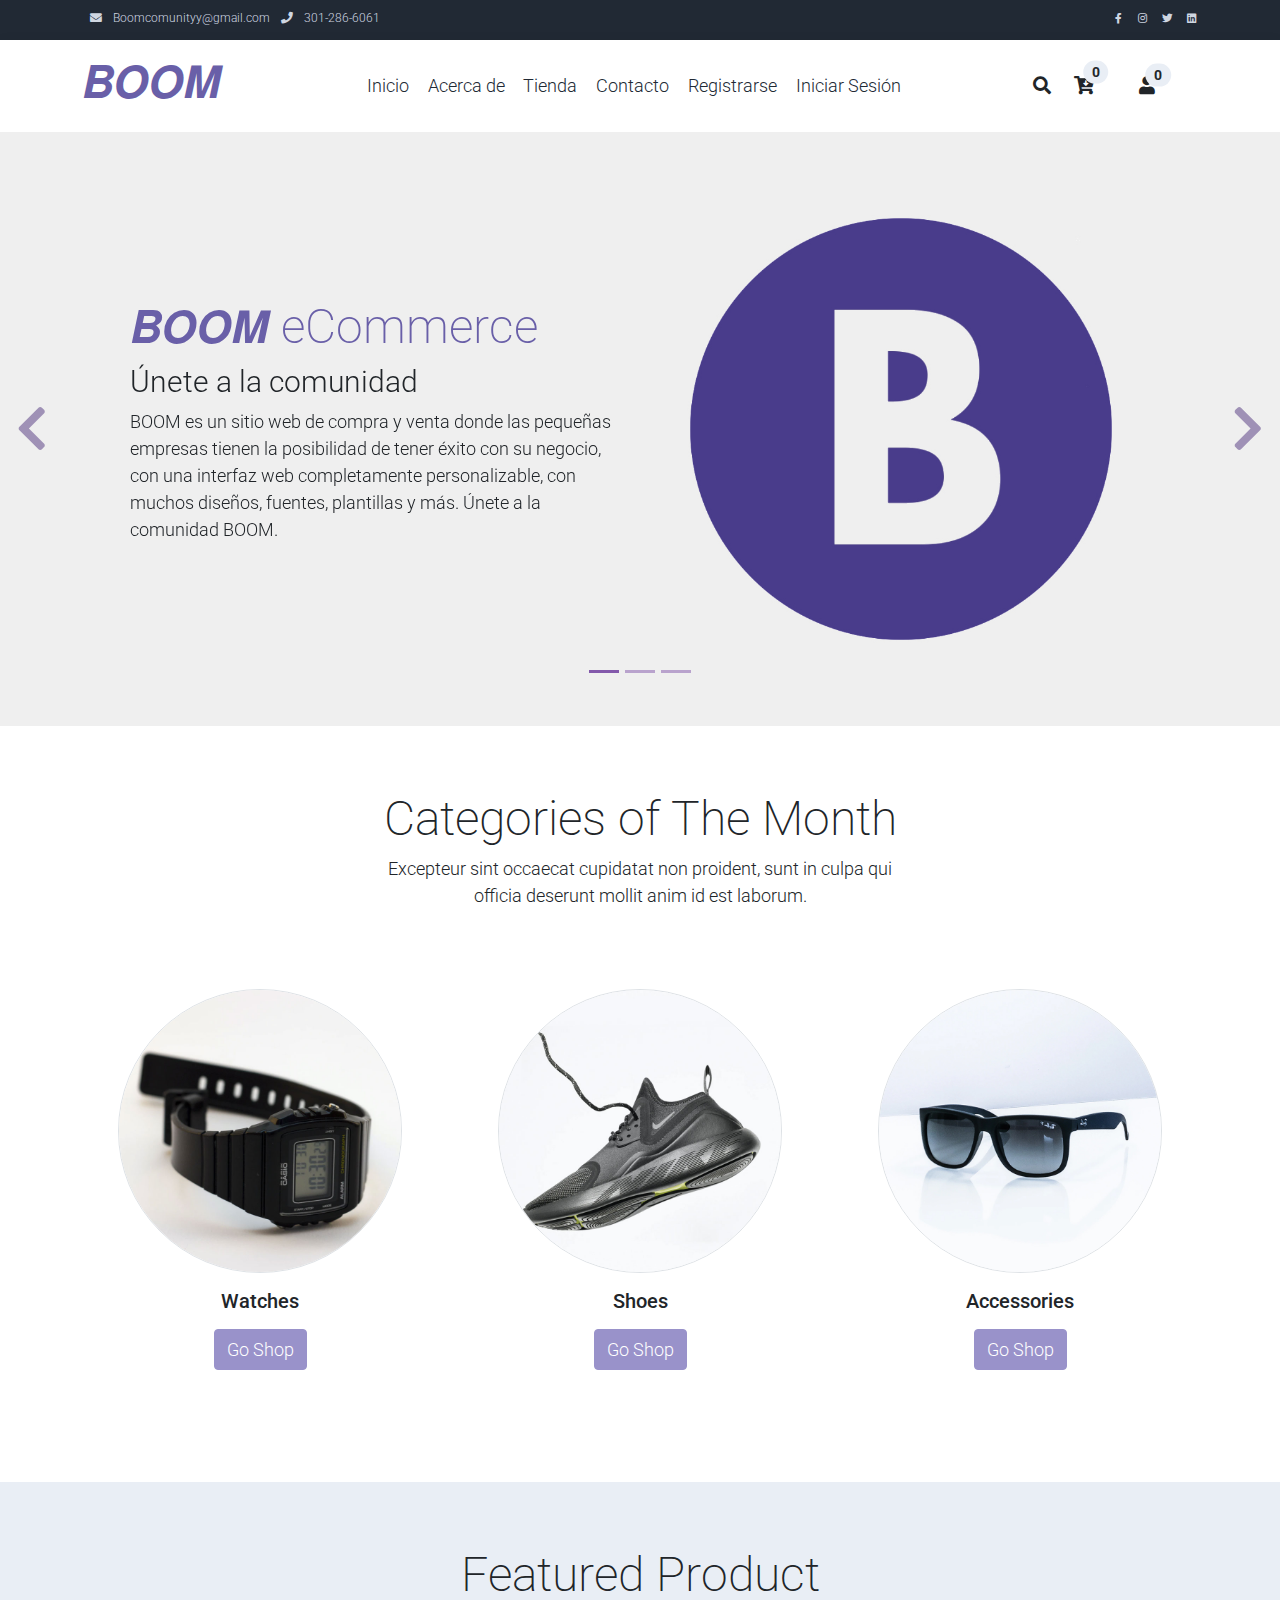
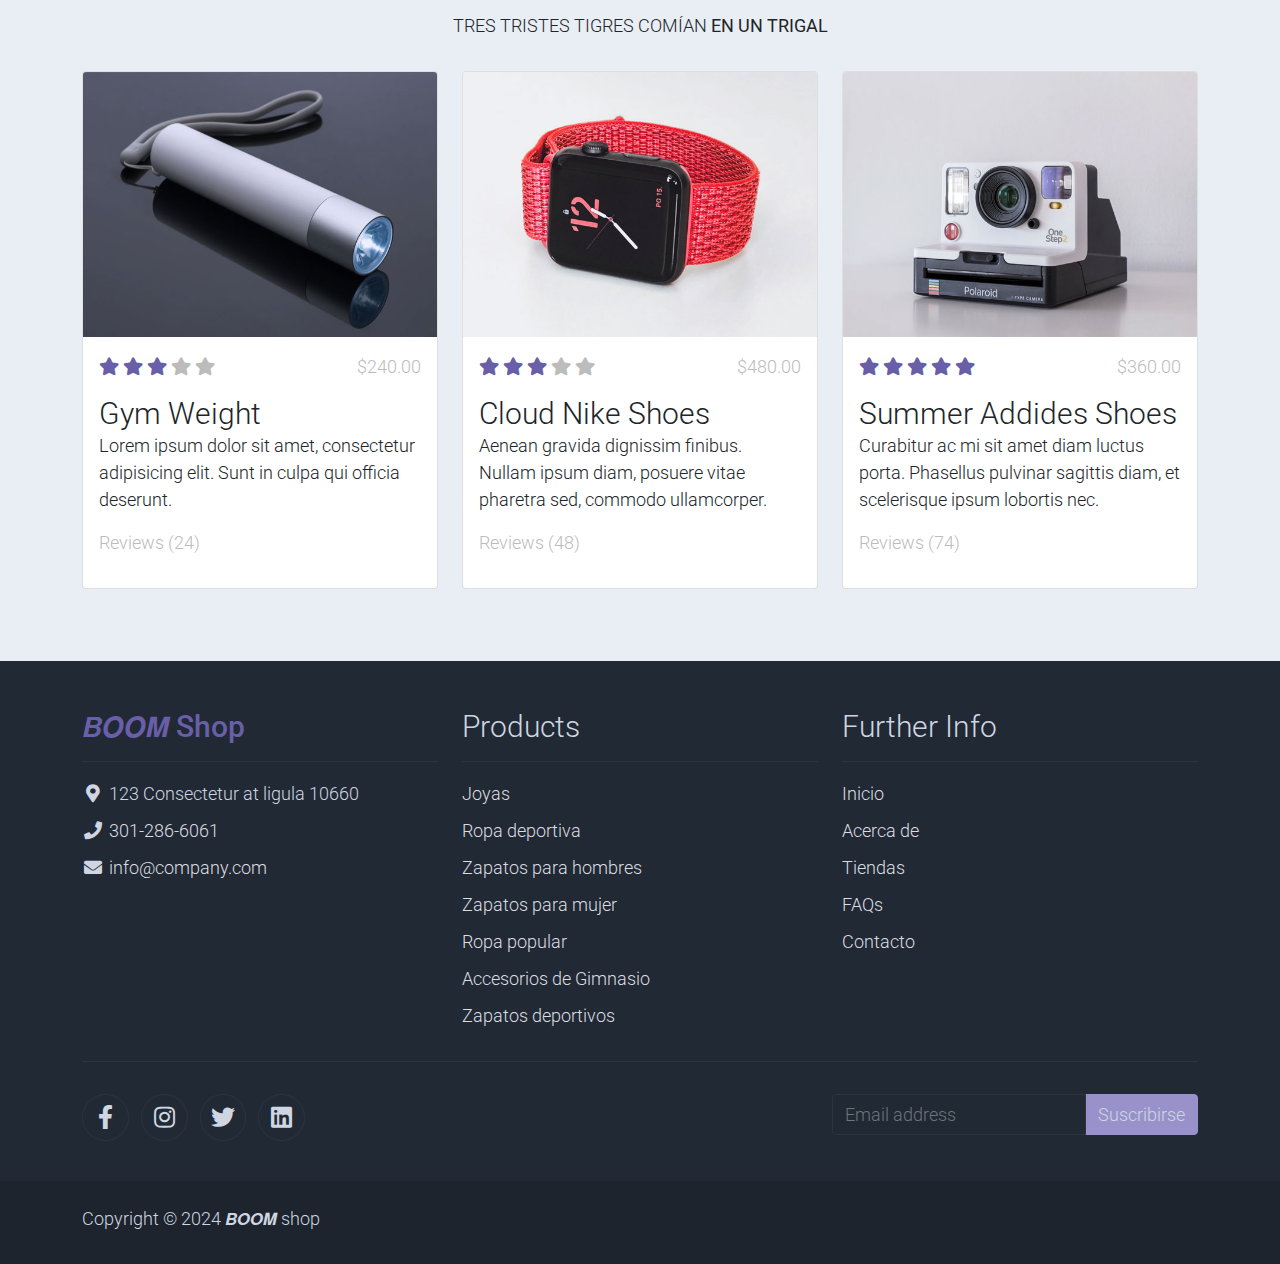
==== index.html @ 0b7b8a4c "first commit" ====
<!DOCTYPE html>
<html lang="en">

<head>
    <title>
        𝘽𝙊𝙊𝙈 
    </title>
    <meta charset="utf-8">
    <meta name="viewport" content="width=device-width, initial-scale=1">

    <link rel="apple-touch-icon" href="assets/img/apple-icon.png">
    <link rel="shortcut icon" type="image/x-icon" href="assets/img/favicon.ico">

    <link rel="stylesheet" href="assets/css/bootstrap.min.css">
    <link rel="stylesheet" href="assets/css/templatemo.css">
    <link rel="stylesheet" href="assets/css/custom.css">
    <link rel="stylesheet" href="assets/css/desplegable.css">

    <!-- Load fonts style after rendering the layout styles -->
    <link rel="stylesheet" href="https://fonts.googleapis.com/css2?family=Roboto:wght@100;200;300;400;500;700;900&display=swap">
    <link rel="stylesheet" href="assets/css/fontawesome.min.css">
<!--
    
TemplateMo 559 Zay Shop

https://templatemo.com/tm-559-zay-shop

-->
</head>

<body>
    <!-- Start Top Nav -->
    <nav class="navbar navbar-expand-lg bg-dark navbar-light d-none d-lg-block" id="templatemo_nav_top">
        <div class="container text-light">
            <div class="w-100 d-flex justify-content-between">
                <div>
                    <i class="fa fa-envelope mx-2"></i>
                    <a class="navbar-sm-brand text-light text-decoration-none" href="mailto:Boomcomunityy@gmail.com">Boomcomunityy@gmail.com</a>
                    <i class="fa fa-phone mx-2"></i>
                    <a class="navbar-sm-brand text-light text-decoration-none" href="tel:+57 3012866061">301-286-6061</a>
                </div>
                <div>
                    <a class="text-light" href="https://fb.com/templatemo" target="_blank" rel="sponsored"><i class="fab fa-facebook-f fa-sm fa-fw me-2"></i></a>
                    <a class="text-light" href="https://www.instagram.com/_boom_corp/?utm_source=ig_web_button_share_sheet" target="_blank"><i class="fab fa-instagram fa-sm fa-fw me-2"></i></a>
                    <a class="text-light" href="https://twitter.com/" target="_blank"><i class="fab fa-twitter fa-sm fa-fw me-2"></i></a>
                    <a class="text-light" href="https://www.linkedin.com/" target="_blank"><i class="fab fa-linkedin fa-sm fa-fw"></i></a>
                </div>
            </div>
        </div>
    </nav>
    <!-- Close Top Nav -->


    <!-- Header -->
    <nav class="navbar navbar-expand-lg navbar-light shadow">
        <div class="container d-flex justify-content-between align-items-center">

            <a class="navbar-brand text-success logo h1 align-self-center" href="index.html">
                𝘽𝙊𝙊𝙈
            </a>

            <button class="navbar-toggler border-0" type="button" data-bs-toggle="collapse" data-bs-target="#templatemo_main_nav" aria-controls="navbarSupportedContent" aria-expanded="false" aria-label="Toggle navigation">
                <span class="navbar-toggler-icon"></span>
            </button>

            <div class="align-self-center collapse navbar-collapse flex-fill  d-lg-flex justify-content-lg-between" id="templatemo_main_nav">
                <div class="flex-fill">
                    <ul class="nav navbar-nav d-flex justify-content-between mx-lg-auto">
                        <li class="nav-item">
                            <a class="nav-link" href="index.html">Inicio</a>
                        </li>
                        <li class="nav-item">
                            <a class="nav-link" href="about.html">Acerca de</a>
                        </li>
                        <li class="nav-item">
                            <a class="nav-link" href="shop.html">Tienda</a>
                        </li>
                        <li class="nav-item">
                            <a class="nav-link" href="contact.html">Contacto</a>
                        </li>
                        
                        <li class="nav-item">
                            <a class="nav-link" href="sign_up.html">Registrarse </a>
                        </li>
                        <li class="nav-item">
                            <a class="nav-link" href="Log_in.html">Iniciar Sesión</a>
                        </li>
                    </ul>
                </div>
                <div class="navbar align-self-center d-flex">
                    <div class="d-lg-none flex-sm-fill mt-3 mb-4 col-7 col-sm-auto pr-3">
                        <div class="input-group">
                            <input type="text" class="form-control" id="inputMobileSearch" placeholder="Search ...">
                            <div class="input-group-text">
                                <i class="fa fa-fw fa-search"></i>
                            </div>
                        </div>
                    </div>
                    <a class="nav-icon d-none d-lg-inline" href="#" data-bs-toggle="modal" data-bs-target="#templatemo_search">
                        <i class="fa fa-fw fa-search text-dark mr-2"></i>
                    </a>
                    <a class="nav-icon position-relative text-decoration-none" href="#">
                        <i class="fa fa-fw fa-cart-arrow-down text-dark mr-1"></i>
                        <span class="position-absolute top-0 left-100 translate-middle badge rounded-pill bg-light text-dark">0</span>
                    </a>
                    <a class="nav-icon position-relative text-decoration-none" href="#">
                       <div class="nav-icon position-relative text-decoration-none" id="userIcon">
                            <i class="fa fa-fw fa-user text-dark mr-3"></i>
                            <span class="position-absolute top-0 left-100 translate-middle badge rounded-pill bg-light text-dark">0</span>
                            <!-- Menú desplegable -->
                            <div class="dropdown-menu" id="dropdownMenu">
                                <a href="#">Perfil</a>
                                <a href="Publicar.html">Publicar</a>
                            </div>
                        </div>
                    </a>
                </div>
            </div>

        </div>
    </nav>
    <!-- Close Header -->

    <!-- Modal -->
    <div class="modal fade bg-white" id="templatemo_search" tabindex="-1" role="dialog" aria-labelledby="exampleModalLabel" aria-hidden="true">
        <div class="modal-dialog modal-lg" role="document">
            <div class="w-100 pt-1 mb-5 text-right">
                <button type="button" class="btn-close" data-bs-dismiss="modal" aria-label="Close"></button>
            </div>
            <form action="" method="get" class="modal-content modal-body border-0 p-0">
                <div class="input-group mb-2">
                    <input type="text" class="form-control" id="inputModalSearch" name="q" placeholder="Search ...">
                    <button type="submit" class="input-group-text bg-success text-light">
                        <i class="fa fa-fw fa-search text-white"></i>
                    </button>
                </div>
            </form>
        </div>
    </div>



    <!-- Start Banner Hero -->
    <div id="template-mo-zay-hero-carousel" class="carousel slide" data-bs-ride="carousel">
        <ol class="carousel-indicators">
            <li data-bs-target="#template-mo-zay-hero-carousel" data-bs-slide-to="0" class="active"></li>
            <li data-bs-target="#template-mo-zay-hero-carousel" data-bs-slide-to="1"></li>
            <li data-bs-target="#template-mo-zay-hero-carousel" data-bs-slide-to="2"></li>
        </ol>
        <div class="carousel-inner">
            <div class="carousel-item active">
                <div class="container">
                    <div class="row p-5">
                        <div class="mx-auto col-md-8 col-lg-6 order-lg-last">
                            <img class="img-fluid" src="./assets/img/banner_img_01.jpg" alt="">
                        </div>
                        <div class="col-lg-6 mb-0 d-flex align-items-center">
                            <div class="text-align-left align-self-center">
                                <h1 class="h1 text-success"><b>𝘽𝙊𝙊𝙈</b> eCommerce</h1>
                                <h3 class="h2">Únete a la comunidad</h3>
                                <p>
                                    BOOM es un sitio web de compra y venta donde las pequeñas empresas tienen la posibilidad de tener éxito con su negocio, con una interfaz web completamente personalizable, con muchos diseños, fuentes, plantillas y más. Únete a la comunidad BOOM.
                                </p>
                            </div>
                        </div>
                    </div>
                </div>
            </div>
            <div class="carousel-item">
                <div class="container">
                    <div class="row p-5"><div class="col-lg-6 mb-0 d-flex align-items-center">
                            <div class="text-align-left">
                                <h1 class="h1 text-success"><strong>¿Tu tiempo es oro?</strong></h1>
                                <h3 class="h2">Optimiza tus compras con BOOM</h3>
                                <p>
                                    En BOOM, te ofrecemos una experiencia de compra fluida, rápida y segura. Encuentra lo que necesitas en minutos y disfruta de un proceso de pago sencillo y efectivo. ¡Ahorra tiempo y dinero con nosotros!
                                </p>
                            </div>
                        </div>
                        <div class="mx-auto col-md-8 col-lg-6 order-lg-last">
                            <img class="img-fluid" src="./assets/img/banner_img_02.jpg" alt="">
                        </div>
                    </div>
                </div>
            </div>
            <div class="carousel-item">
                <div class="container">
                    <div class="row p-5">
                        <div class="mx-auto col-md-8 col-lg-6 order-lg-last">
                            <img class="img-fluid" src="./assets/img/banner_img_03.jpg" alt="">
                        </div>
                        <div class="col-lg-6 mb-0 d-flex align-items-center">
                            <div class="text-align-left">
                                <h1 class="h1 text-success"><strong>¿Quieres destacarte?</strong></h1>
                                <h3 class="h2">Ofrece lo mejor en BOOM</h3>
                                <p>
                                    Si eres un vendedor, BOOM te ofrece las herramientas necesarias para que tu negocio destaque. Personaliza tu tienda en línea, gestiona tus productos con facilidad y llega a más clientes. ¡Haz crecer tu negocio con BOOM!
                                </p>
                            </div>
                        </div>
                    </div>
                </div>
            </div>
        </div>
        <a class="carousel-control-prev text-decoration-none w-auto ps-3" href="#template-mo-zay-hero-carousel" role="button" data-bs-slide="prev">
            <i class="fas fa-chevron-left"></i>
        </a>
        <a class="carousel-control-next text-decoration-none w-auto pe-3" href="#template-mo-zay-hero-carousel" role="button" data-bs-slide="next">
            <i class="fas fa-chevron-right"></i>
        </a>
    </div>
    <!-- End Banner Hero -->


    <!-- Start Categories of The Month -->
    <section class="container py-5">
        <div class="row text-center pt-3">
            <div class="col-lg-6 m-auto">
                <h1 class="h1">Categories of The Month</h1>
                <p>
                    Excepteur sint occaecat cupidatat non proident, sunt in culpa qui officia
                    deserunt mollit anim id est laborum.
                </p>
            </div>
        </div>
        <div class="row">
            <div class="col-12 col-md-4 p-5 mt-3">
                <a href="#"><img src="./assets/img/category_img_01.jpg" class="rounded-circle img-fluid border"></a>
                <h5 class="text-center mt-3 mb-3">Watches</h5>
                <p class="text-center"><a class="btn btn-success">Go Shop</a></p>
            </div>
            <div class="col-12 col-md-4 p-5 mt-3">
                <a href="#"><img src="./assets/img/category_img_02.jpg" class="rounded-circle img-fluid border"></a>
                <h2 class="h5 text-center mt-3 mb-3">Shoes</h2>
                <p class="text-center"><a class="btn btn-success">Go Shop</a></p>
            </div>
            <div class="col-12 col-md-4 p-5 mt-3">
                <a href="#"><img src="./assets/img/category_img_03.jpg" class="rounded-circle img-fluid border"></a>
                <h2 class="h5 text-center mt-3 mb-3">Accessories</h2>
                <p class="text-center"><a class="btn btn-success">Go Shop</a></p>
            </div>
        </div>
    </section>
    <!-- End Categories of The Month -->


    <!-- Start Featured Product -->
    <section class="bg-light">
        <div class="container py-5">
            <div class="row text-center py-3">
                <div class="col-lg-6 m-auto">
                    <h1 class="h1">Featured Product</h1>
                    <p>
                        TRES TRISTES TIGRES COMÍAN <STRONG> EN UN TRIGAL</STRONG>
                    </p>
                </div>
            </div>
            <div class="row">
                <div class="col-12 col-md-4 mb-4">
                    <div class="card h-100">
                        <a href="shop-single.html">
                            <img src="./assets/img/feature_prod_01.jpg" class="card-img-top" alt="...">
                        </a>
                        <div class="card-body">
                            <ul class="list-unstyled d-flex justify-content-between">
                                <li>
                                    <i class="text-warning fa fa-star"></i>
                                    <i class="text-warning fa fa-star"></i>
                                    <i class="text-warning fa fa-star"></i>
                                    <i class="text-muted fa fa-star"></i>
                                    <i class="text-muted fa fa-star"></i>
                                </li>
                                <li class="text-muted text-right">$240.00</li>
                            </ul>
                            <a href="shop-single.html" class="h2 text-decoration-none text-dark">Gym Weight</a>
                            <p class="card-text">
                                Lorem ipsum dolor sit amet, consectetur adipisicing elit. Sunt in culpa qui officia deserunt.
                            </p>
                            <p class="text-muted">Reviews (24)</p>
                        </div>
                    </div>
                </div>
                <div class="col-12 col-md-4 mb-4">
                    <div class="card h-100">
                        <a href="shop-single.html">
                            <img src="./assets/img/feature_prod_02.jpg" class="card-img-top" alt="...">
                        </a>
                        <div class="card-body">
                            <ul class="list-unstyled d-flex justify-content-between">
                                <li>
                                    <i class="text-warning fa fa-star"></i>
                                    <i class="text-warning fa fa-star"></i>
                                    <i class="text-warning fa fa-star"></i>
                                    <i class="text-muted fa fa-star"></i>
                                    <i class="text-muted fa fa-star"></i>
                                </li>
                                <li class="text-muted text-right">$480.00</li>
                            </ul>
                            <a href="shop-single.html" class="h2 text-decoration-none text-dark">Cloud Nike Shoes</a>
                            <p class="card-text">
                                Aenean gravida dignissim finibus. Nullam ipsum diam, posuere vitae pharetra sed, commodo ullamcorper.
                            </p>
                            <p class="text-muted">Reviews (48)</p>
                        </div>
                    </div>
                </div>
                <div class="col-12 col-md-4 mb-4">
                    <div class="card h-100">
                        <a href="shop-single.html">
                            <img src="./assets/img/feature_prod_03.jpg" class="card-img-top" alt="...">
                        </a>
                        <div class="card-body">
                            <ul class="list-unstyled d-flex justify-content-between">
                                <li>
                                    <i class="text-warning fa fa-star"></i>
                                    <i class="text-warning fa fa-star"></i>
                                    <i class="text-warning fa fa-star"></i>
                                    <i class="text-warning fa fa-star"></i>
                                    <i class="text-warning fa fa-star"></i>
                                </li>
                                <li class="text-muted text-right">$360.00</li>
                            </ul>
                            <a href="shop-single.html" class="h2 text-decoration-none text-dark">Summer Addides Shoes</a>
                            <p class="card-text">
                                Curabitur ac mi sit amet diam luctus porta. Phasellus pulvinar sagittis diam, et scelerisque ipsum lobortis nec.
                            </p>
                            <p class="text-muted">Reviews (74)</p>
                        </div>
                    </div>
                </div>
            </div>
        </div>
    </section>
    <!-- End Featured Product -->


    <!-- Start Footer -->
    <footer class="bg-dark" id="tempaltemo_footer">
        <div class="container">
            <div class="row">

                <div class="col-md-4 pt-5">
                    <h2 class="h2 text-success border-bottom pb-3 border-light logo">𝘽𝙊𝙊𝙈 Shop</h2>
                    <ul class="list-unstyled text-light footer-link-list">
                        <li>
                            <i class="fas fa-map-marker-alt fa-fw"></i>
                            123 Consectetur at ligula 10660
                        </li>
                        <li>
                            <i class="fa fa-phone fa-fw"></i>
                            <a class="text-decoration-none" href="tel:010-020-0340">301-286-6061</a>
                        </li>
                        <li>
                            <i class="fa fa-envelope fa-fw"></i>
                            <a class="text-decoration-none" href="mailto:info@company.com">info@company.com</a>
                        </li>
                    </ul>
                </div>

                <div class="col-md-4 pt-5">
                    <h2 class="h2 text-light border-bottom pb-3 border-light">Products</h2>
                    <ul class="list-unstyled text-light footer-link-list">
                        <li><a class="text-decoration-none" href="#">Joyas</a></li>
                        <li><a class="text-decoration-none" href="#">Ropa deportiva</a></li>
                        <li><a class="text-decoration-none" href="#">Zapatos para hombres</a></li>
                        <li><a class="text-decoration-none" href="#">Zapatos para mujer</a></li>
                        <li><a class="text-decoration-none" href="#">Ropa popular</a></li>
                        <li><a class="text-decoration-none" href="#">Accesorios de Gimnasio</a></li>
                        <li><a class="text-decoration-none" href="#">Zapatos deportivos</a></li>
                    </ul>
                </div>

                <div class="col-md-4 pt-5">
                    <h2 class="h2 text-light border-bottom pb-3 border-light">Further Info</h2>
                    <ul class="list-unstyled text-light footer-link-list">
                        <li><a class="text-decoration-none" href="#">Inicio</a></li>
                        <li><a class="text-decoration-none" href="#">Acerca de</a></li>
                        <li><a class="text-decoration-none" href="#">Tiendas</a></li>
                        <li><a class="text-decoration-none" href="#">FAQs</a></li>
                        <li><a class="text-decoration-none" href="#">Contacto</a></li>
                    </ul>
                </div>

            </div>

            <div class="row text-light mb-4">
                <div class="col-12 mb-3">
                    <div class="w-100 my-3 border-top border-light"></div>
                </div>
                <div class="col-auto me-auto">
                    <ul class="list-inline text-left footer-icons">
                        <li class="list-inline-item border border-light rounded-circle text-center">
                            <a class="text-light text-decoration-none" target="_blank" href="http://facebook.com/"><i class="fab fa-facebook-f fa-lg fa-fw"></i></a>
                        </li>
                        <li class="list-inline-item border border-light rounded-circle text-center">
                            <a class="text-light text-decoration-none" target="_blank" href="https://www.instagram.com/"><i class="fab fa-instagram fa-lg fa-fw"></i></a>
                        </li>
                        <li class="list-inline-item border border-light rounded-circle text-center">
                            <a class="text-light text-decoration-none" target="_blank" href="https://twitter.com/"><i class="fab fa-twitter fa-lg fa-fw"></i></a>
                        </li>
                        <li class="list-inline-item border border-light rounded-circle text-center">
                            <a class="text-light text-decoration-none" target="_blank" href="https://www.linkedin.com/"><i class="fab fa-linkedin fa-lg fa-fw"></i></a>
                        </li>
                    </ul>
                </div>
                <div class="col-auto">
                    <label class="sr-only" for="subscribeEmail">Correo Electrónico</label>
                    <div class="input-group mb-2">
                        <input type="text" class="form-control bg-dark border-light" id="subscribeEmail" placeholder="Email address">
                        <div class="input-group-text btn-success text-light">Suscribirse</div>
                    </div>
                </div>
            </div>
        </div>

        <div class="w-100 bg-black py-3">
            <div class="container">
                <div class="row pt-2">
                    <div class="col-12">
                        <p class="text-left text-light">
                            Copyright &copy; 2024 𝘽𝙊𝙊𝙈 shop 
                            
                        </p>
                    </div>
                </div>
            </div>
        </div>

    </footer>
    <!-- End Footer -->

    <!-- Start Script -->
    <script src="assets/js/jquery-1.11.0.min.js"></script>
    <script src="assets/js/jquery-migrate-1.2.1.min.js"></script>
    <script src="assets/js/bootstrap.bundle.min.js"></script>
    <script src="assets/js/templatemo.js"></script>
    <script src="assets/js/custom.js"></script>
    <script src="assets/js/Desplegar_user.js"></script>
    <!-- End Script -->
</body>

</html>
---- assets/css/templatemo.css ----
/* Archivo combinado de CSS */

/*

TemplateMo 559 Zay Shop

https://templatemo.com/tm-559-zay-shop

---------------------------------------------
Table of contents
------------------------------------------------
1. Typography
2. General
3. Nav
4. Hero Carousel
5. Accordion
6. Shop
7. Product
8. Carousel Hero
9. Carousel Brand
10. Services
11. Contact map
12. Footer
13. Small devices (landscape phones, 576px and up)
14. Medium devices (tablets, 768px and up)
15. Large devices (desktops, 992px and up)
16. Extra large devices (large desktops, 1200px and up)
17. Modal Publication Styles
--------------------------------------------- */

/* Estilos generales del sitio */
body, ul, li, p, a, label, input, div {
  font-family: 'Roboto', sans-serif;
  font-size: 18px !important;
  font-weight: 300 !important;
}
.h1 {
  font-family: 'Roboto', sans-serif;
  font-size: 48px !important;
  font-weight: 200 !important;
}
.h2 {
  font-family: 'Roboto', sans-serif;
  font-size: 30px !important;
  font-weight: 300;
}
.h3 {
  font-family: 'Roboto', sans-serif;
  font-size: 22px !important;
}
.logo { font-weight: 500 !important;}
.text-warning { color: #695FA8 !important;}
.text-muted { color: #bcbcbc !important;}
.text-success { color: #695FA8 !important;}
.text-light { color: #cfd6e1 !important;}
.bg-dark { background-color: #212934 !important;}
.bg-light { background-color: #e9eef5 !important;}
.bg-black { background-color: #1d242d !important;}
.bg-success { background-color: #695dac !important;}
.btn-success {
  background-color: #9992CA !important;
  border-color: #9992CA !important;
}
.pagination .page-link:hover { color: #000; }
.pagination .page-link:hover, .pagination .page-link.active {
  background-color: #745d9e;
  color: #fff;
}

/* Estilos del navbar */
#templatemo_nav_top { min-height: 40px; }
#templatemo_nav_top * { font-size: .9em !important; }
#templatemo_main_nav a { color: #212934; }
#templatemo_main_nav a:hover { color: #6853a3; }
#templatemo_main_nav .navbar .nav-icon { margin-right: 20px; }

/* Estilos del formulario de inicio de sesión */
.login-container {
  display: flex;
  align-items: center;
  justify-content: center;
  height: 100vh;
  background-color: #695dac; /* Fondo morado */
  padding: 20px;
}

.login-form {
  background-color: #ffffff;
  border-radius: 10px;
  box-shadow: 0px 0px 10px rgba(0,0,0,0.1);
  padding: 30px;
  width: 100%;
  max-width: 600px;
  display: flex;
  align-items: center;
}

.login-form img {
  max-width: 150px;
  height: auto;
  margin-right: 20px;
}

.form-container {
  flex: 1;
}

.form-container h2 {
  margin-bottom: 20px;
  font-size: 24px;
  color: #333;
}

.form-container label {
  display: block;
  margin-bottom: 5px;
  color: #333;
}

.form-container input {
  width: calc(100% - 22px);
  padding: 10px;
  margin-bottom: 15px;
  border: 1px solid #ddd;
  border-radius: 5px;
  font-size: 16px;
}

.form-container button {
  background-color: #695dac;
  color: white;
  padding: 10px;
  border: none;
  border-radius: 5px;
  cursor: pointer;
  font-size: 16px;
  width: 100%;
}

.form-container button:hover {
  background-color: #50347e;
}

/* Estilos del modal */
.modal {
  display: none; /* Oculto por defecto */
  position: fixed; /* Mantener en su lugar */
  z-index: 1; /* Sobrepuesto */
  left: 0;
  top: 0;
  width: 100%; /* Ancho completo */
  height: 100%; /* Alto completo */
  overflow: auto; /* Habilitar scroll si es necesario */
  background-color: rgba(0,0,0,0.4); /* Fondo negro con opacidad */
}

.modal-content {
  background-color: #fefefe;
  margin: 5% auto; /* Ajustado para mejor centrado */
  padding: 20px;
  border: 1px solid #888;
  width: 80%; /* Modal más ancho */
  max-width: 800px; /* Ancho máximo para pantallas grandes */
  height: 90%; /* Más alto */
  max-height: 90%; /* Asegura que no exceda el viewport */
  overflow-y: auto; /* Barra de desplazamiento vertical si es necesario */
  background-color: #cfd6e1;
  border-radius: 10px;
}

.close {
  color: #aaa;
  float: right;
  font-size: 28px;
  font-weight: bold;
}

.close:hover,
.close:focus {
  color: black;
  text-decoration: none;
  cursor: pointer;
}

.modal-header, .modal-footer {
  background-color: #695dac;
  color: white;
  padding: 10px;
  text-align: center;
}

.modal-body {
  padding: 20px;
  text-align: left;
  background-color: #e9eef5;
  color: #212934;
}

#submit-btn {
  background-color: #695dac;
  color: white;
  padding: 10px 20px;
  border: none;
  cursor: pointer;
  border-radius: 5px;
}

#submit-btn:hover {
  background-color: #50347e;
}

form label {
  margin-bottom: 5px;
  display: block;
}

form input, form textarea {
  width: calc(100% - 22px);
  padding: 10px;
  margin-bottom: 10px;
  border: 1px solid #ccc;
  border-radius: 5px;
}

form textarea {
  resize: vertical;
}

/* Estilos adicionales para el sitio web */
#template-mo-zay-hero-carousel { background: #efefef !important; }
.templatemo-accordion a { color: #A07BD2; }
.templatemo-accordion a:hover { color: #A07BD2; }
.shop-top-menu a:hover { color: #735faa !important; }
.product-wap { box-shadow: 0px 5px 10px 0px rgba(0, 0, 0, 0.10); }
.product-wap .product-color-dot.color-dot-red { background:#f71515; }
.product-wap .product-color-dot.color-dot-blue { background:#6db4fe; }
.product-wap .product-color-dot.color-dot-black { background:#000000; }
.product-wap .product-color-dot.color-dot-light { background:#e0e0e0; }
.product-wap .product-color-dot.color-dot-green { background:#0bff7e; }
.card.product-wap .card .product-overlay {
  background: rgba(0,0,0,.2);
  visibility: hidden;
  opacity: 0;
  transition: .3s;
}
.card.product-wap:hover .card .product-overlay {
  visibility: visible;
  opacity: 1;
}
.card.product-wap a { color: #000; }
#carousel-related-product .slick-slide:focus { outline: none !important; }
#carousel-related-product .slick-dots li button:before {
  font-size: 15px;
  margin-top: 20px;
}
.brand-img {
  filter: grayscale(100%);
  opacity: 0.5;
  transition: .5s;
}
.brand-img:hover {
  filter: grayscale(0%);
  opacity: 1;
}
#template-mo-zay-hero-carousel .carousel-indicators li {
  margin-top: -50px;
  background-color: #8359ab;
}
#template-mo-zay-hero-carousel .carousel-control-next i,
#template-mo-zay-hero-carousel .carousel-control-prev i {
  color: #50347e !important;
  font-size: 2.8em !important;
}
.tempaltemo-carousel .h1 {
  font-size: .5em !important;
  color: #000 !important;
}
.services-icon-wap { transition: .3s; }
.services-icon-wap:hover, .services-icon-wap:hover i { color: #fff; }
.services-icon-wap:hover { background: #696ebb; }
.leaflet-control a, .leaflet-control { font-size: 10px !important; }
.form-control { border: 1px solid #e8e8e8; }
#tempaltemo_footer a { color: #dcdde1; }
#tempaltemo_footer a:hover { color: #8359ab; }
#tempaltemo_footer ul.footer-link-list li { padding-top: 10px; }
#tempaltemo_footer ul.footer-icons li {
  width: 2.6em;
  height: 2.6em;
  line-height: 2.6em;
}
#tempaltemo_footer ul.footer-icons li:hover {
  background-color: #cfd6e1;
  transition: .5s;
}
#tempaltemo_footer ul.footer-icons li:hover i {
  color: #212934;
  transition: .5s;
}
#tempaltemo_footer .border-light { border-color: #2d343f !important; }

/* Estilos para dispositivos pequeños (teléfonos en modo vertical, menos de 576px) */
/* No hay consulta de medios ya que este es el valor predeterminado en Bootstrap */
/* Dispositivos pequeños (teléfonos en modo horizontal, 576px y superiores) */
.product-wap .h3, .product-wap li, .product-wap i, .product-wap p {
  font-size: 12px !important;
}
.product-wap .product-color-dot {
  width: 6px;
  height: 6px;
}
@media (min-width: 576px) {
  .tempaltemo-carousel .h1 { font-size: 1em !important; }
}
/* Dispositivos medianos (tabletas, 768px y superiores) */
@media (min-width: 768px) {
  #templatemo_main_nav .navbar-nav { max-width: 450px; }
}
/* Dispositivos grandes (escritorios, 992px y superiores) */
@media (min-width: 992px) {
  #templatemo_main_nav .navbar-nav { max-width: 550px; }
  #template-mo-zay-hero-carousel .carousel-item { min-height: 30rem !important; }
  .product-wap .h3, .product-wap li, .product-wap i, .product-wap p { font-size: 18px !important; }
  .product-wap .product-color-dot {
    width: 12px;
    height: 12px;
  }
}
/* Dispositivos extra grandes (escritorios grandes, 1200px y superiores) */
@media (min-width: 1200px) {}

.login-form {
  display: flex;
 
  justify-content: flex-start; /* Alinea horizontalmente a la izquierda */
  background-color: #ffffff;
  border-radius: 10px;
  box-shadow: 0px 0px 10px rgba(0,0,0,0.1);
  padding: 30px;
  width: 100%;
  max-width: 600px;
}

.login-form img {
  max-width: 150px;
  height: auto;
  margin-right: 20px;
}

.form-container {
  flex: 1;
}
---- assets/css/custom.css ----
/*
Custom Css
*/
.password-field {
    position: relative;
  }

  .password-toggle {
    position: absolute;
    top: 65%;
    right: 35px;
    transform: translateY(-65%);
    cursor: pointer;   

  }
---- assets/css/desplegable.css ----
.dropdown-menu {
    display: none; /* Oculto por defecto */
    position: absolute;
    top: 100%;
    left: 0;
    background-color: #fff;
    border: 1px solid #ddd;
    border-radius: 5px;
    box-shadow: 0px 8px 16px rgba(0,0,0,0.2);
    z-index: 1000;
}

.dropdown-menu a {
    color: #333;
    padding: 10px 20px;
    display: block;
    text-decoration: none;
}

.dropdown-menu a:hover {
    background-color: #f1f1f1;
}
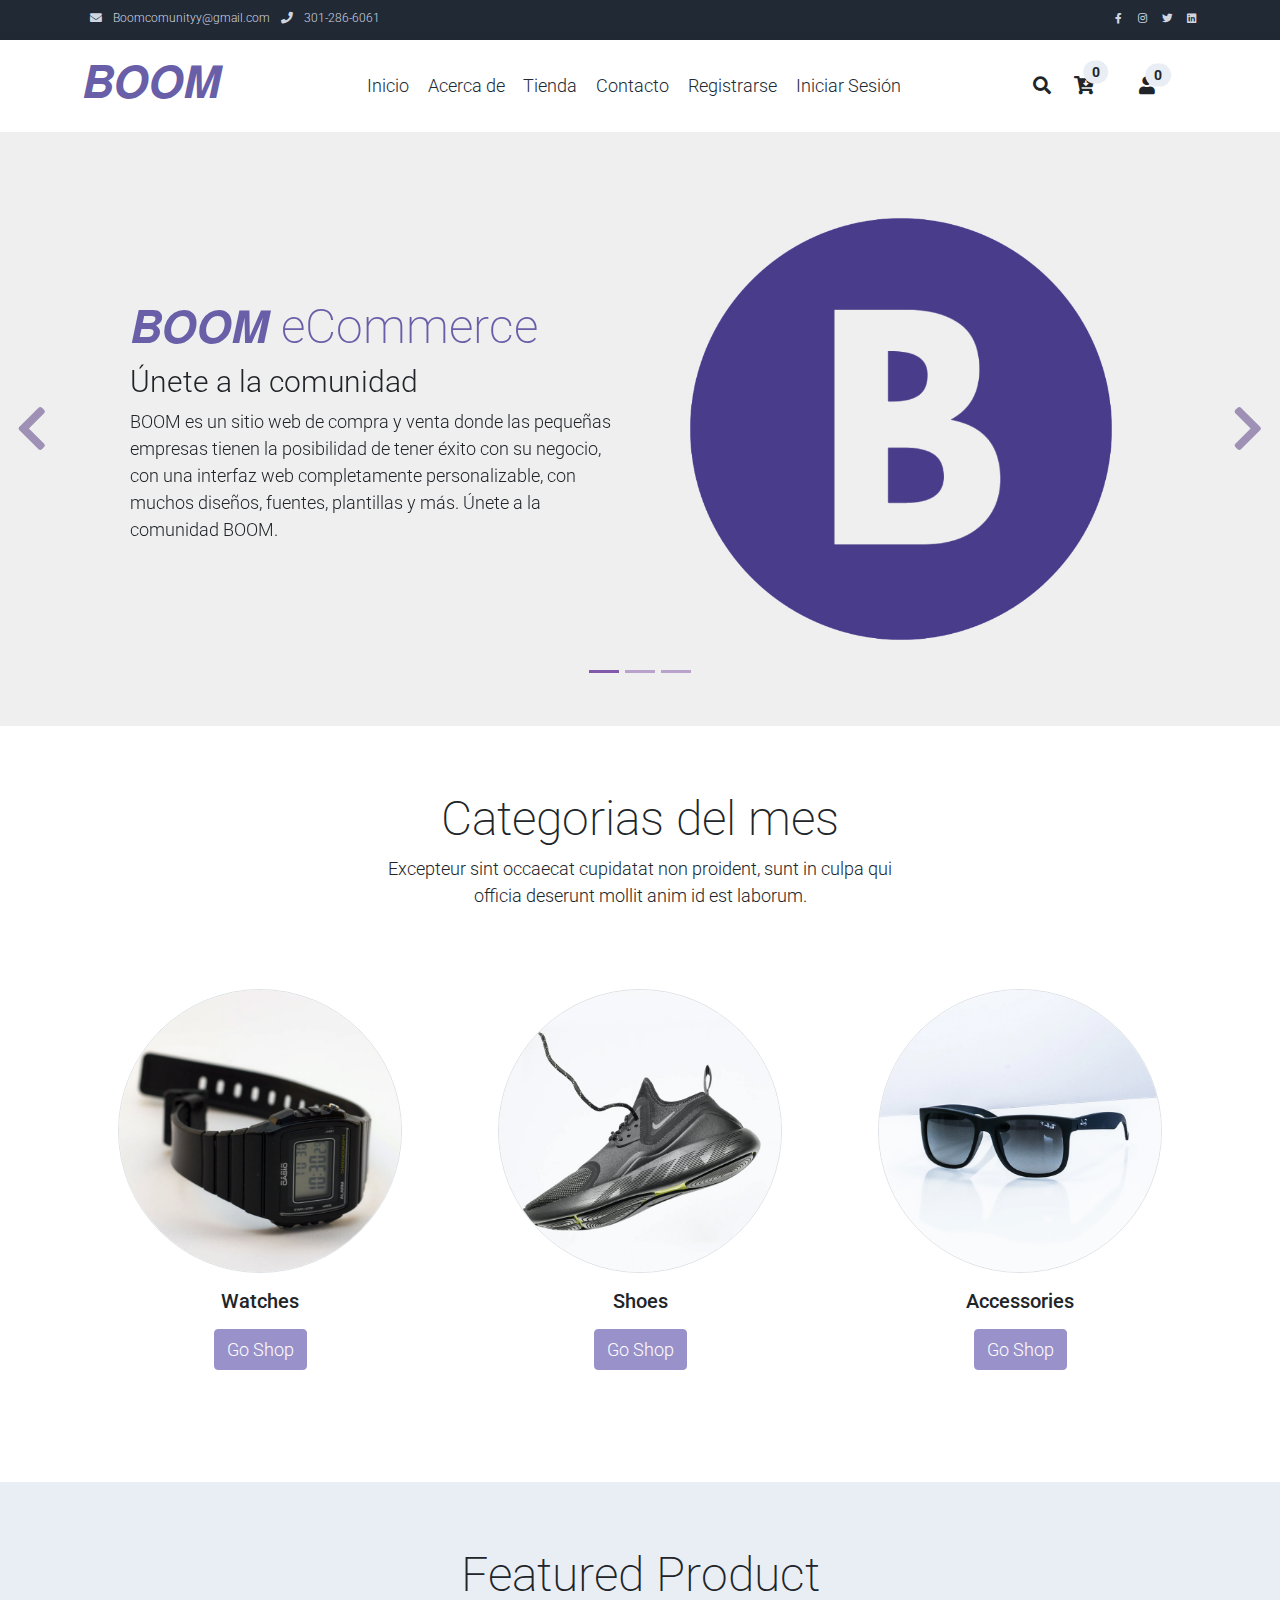
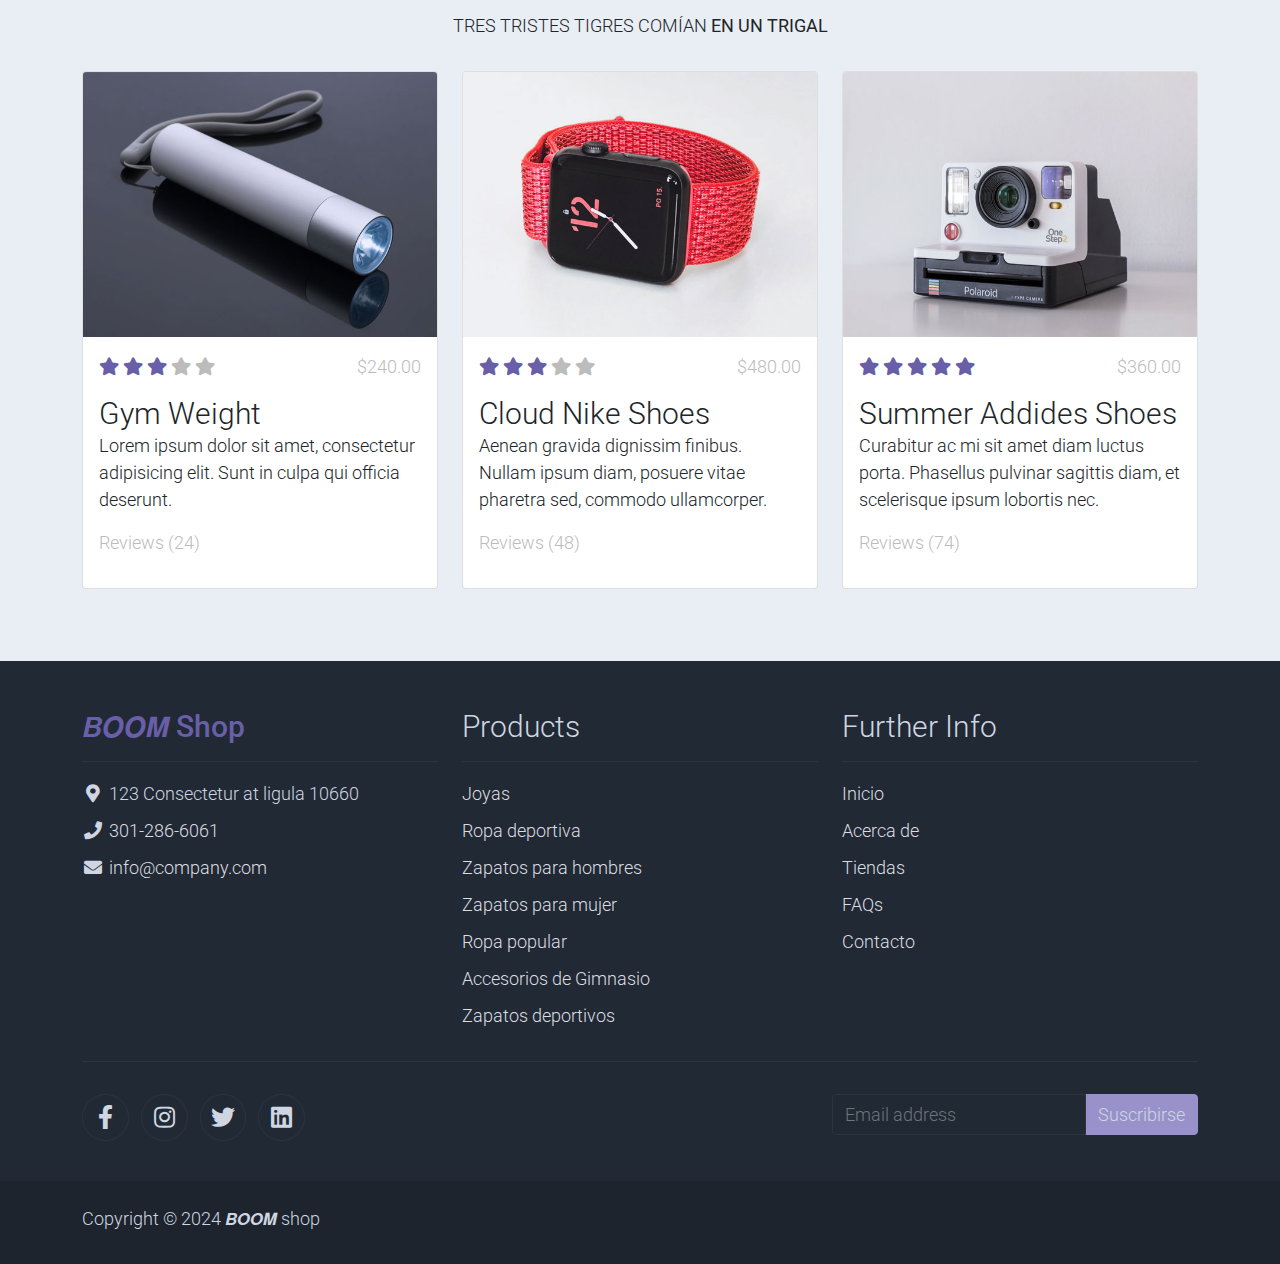
==== commit f8f59391: "Traduje una parte" ====
--- a/index.html
+++ b/index.html
@@ -216,7 +216,7 @@
     <section class="container py-5">
         <div class="row text-center pt-3">
             <div class="col-lg-6 m-auto">
-                <h1 class="h1">Categories of The Month</h1>
+                <h1 class="h1">Categorias del mes</h1>
                 <p>
                     Excepteur sint occaecat cupidatat non proident, sunt in culpa qui officia
                     deserunt mollit anim id est laborum.
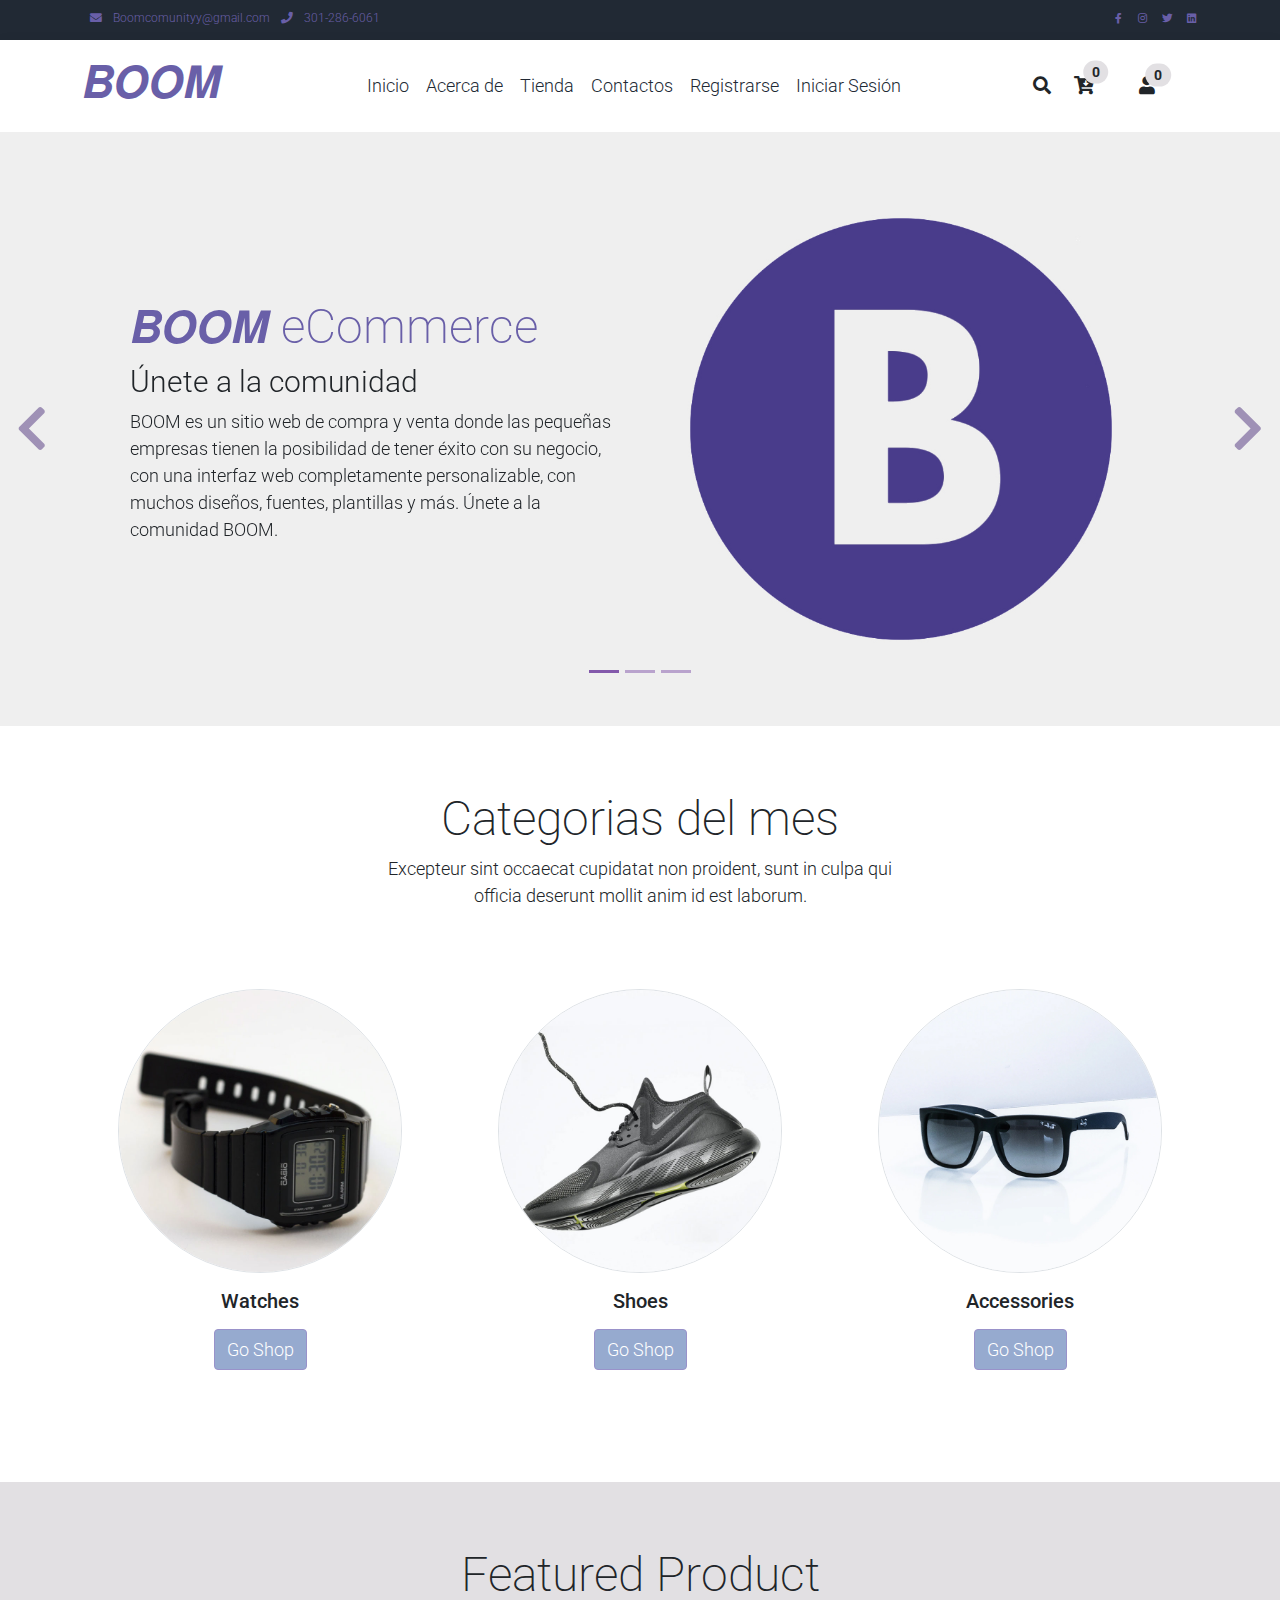
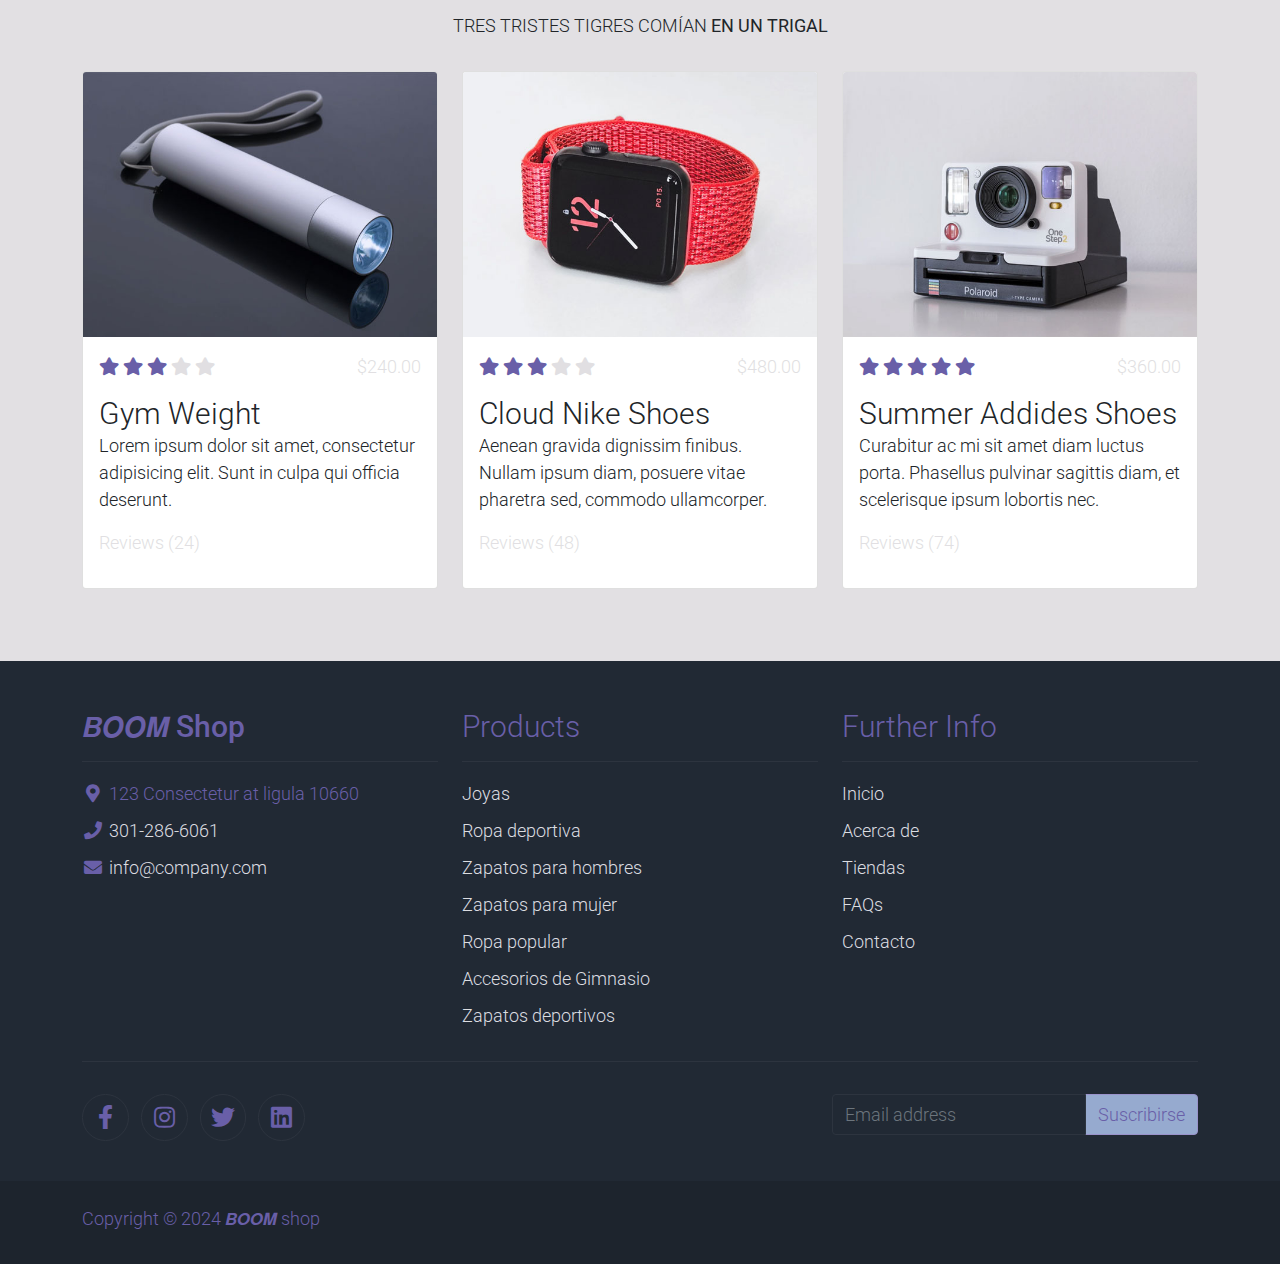
==== commit 319a78c6: "nada" ====
--- a/index.html
+++ b/index.html
@@ -1,5 +1,5 @@
 <!DOCTYPE html>
-<html lang="en">
+<html lang="en">    
 
 <head>
     <title>
@@ -76,7 +76,7 @@
                             <a class="nav-link" href="shop.html">Tienda</a>
                         </li>
                         <li class="nav-item">
-                            <a class="nav-link" href="contact.html">Contacto</a>
+                            <a class="nav-link" href="contact.html">Contactos</a>
                         </li>
                         
                         <li class="nav-item">
--- a/assets/css/templatemo.css
+++ b/assets/css/templatemo.css
@@ -50,20 +50,20 @@
 }
 .logo { font-weight: 500 !important;}
 .text-warning { color: #695FA8 !important;}
-.text-muted { color: #bcbcbc !important;}
+.text-muted { color: hsl(280, 5%, 88%) !important;}
 .text-success { color: #695FA8 !important;}
-.text-light { color: #cfd6e1 !important;}
+.text-light { color: #695FA8 !important;}
 .bg-dark { background-color: #212934 !important;}
-.bg-light { background-color: #e9eef5 !important;}
+.bg-light { background-color: #e2e0e3 !important;}
 .bg-black { background-color: #1d242d !important;}
-.bg-success { background-color: #695dac !important;}
+.bg-success { background-color: #695FA8 !important;}
 .btn-success {
-  background-color: #9992CA !important;
+  background-color: #96aacf !important;
   border-color: #9992CA !important;
 }
 .pagination .page-link:hover { color: #000; }
 .pagination .page-link:hover, .pagination .page-link.active {
-  background-color: #745d9e;
+  background-color: #1b469a;
   color: #fff;
 }
 
@@ -71,7 +71,8 @@
 #templatemo_nav_top { min-height: 40px; }
 #templatemo_nav_top * { font-size: .9em !important; }
 #templatemo_main_nav a { color: #212934; }
-#templatemo_main_nav a:hover { color: #6853a3; }
+#templatemo_main_nav a:hover {background: rgb(226,224,227);
+  background: linear-gradient(0deg, rgba(226,224,227,1) 0%, rgba(105,95,168,1) 0%);; }
 #templatemo_main_nav .navbar .nav-icon { margin-right: 20px; }
 
 /* Estilos del formulario de inicio de sesión */
@@ -80,7 +81,8 @@
   align-items: center;
   justify-content: center;
   height: 100vh;
-  background-color: #695dac; /* Fondo morado */
+  background: rgb(226,224,227);
+  background: linear-gradient(0deg, rgba(226,224,227,1) 0%, rgba(105,95,168,1) 57%); /* Fondo morado */
   padding: 20px;
 }
 
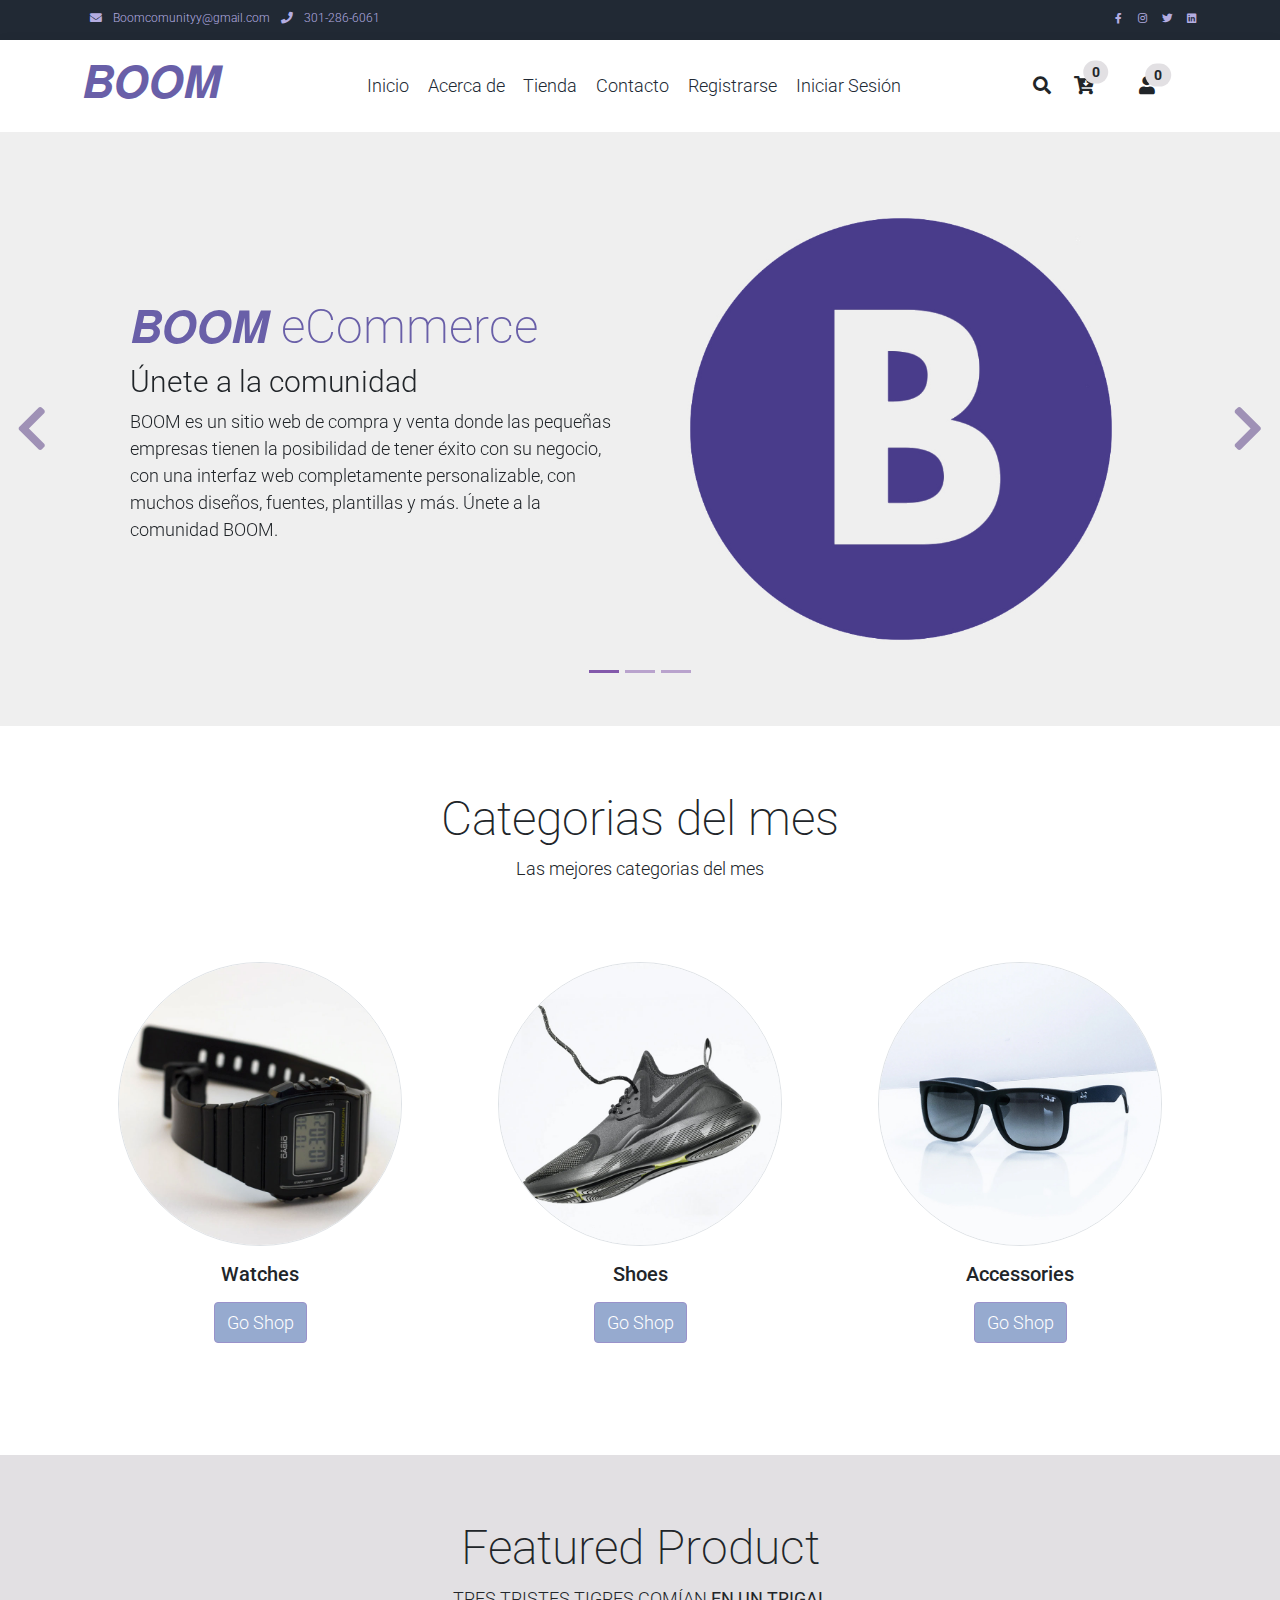
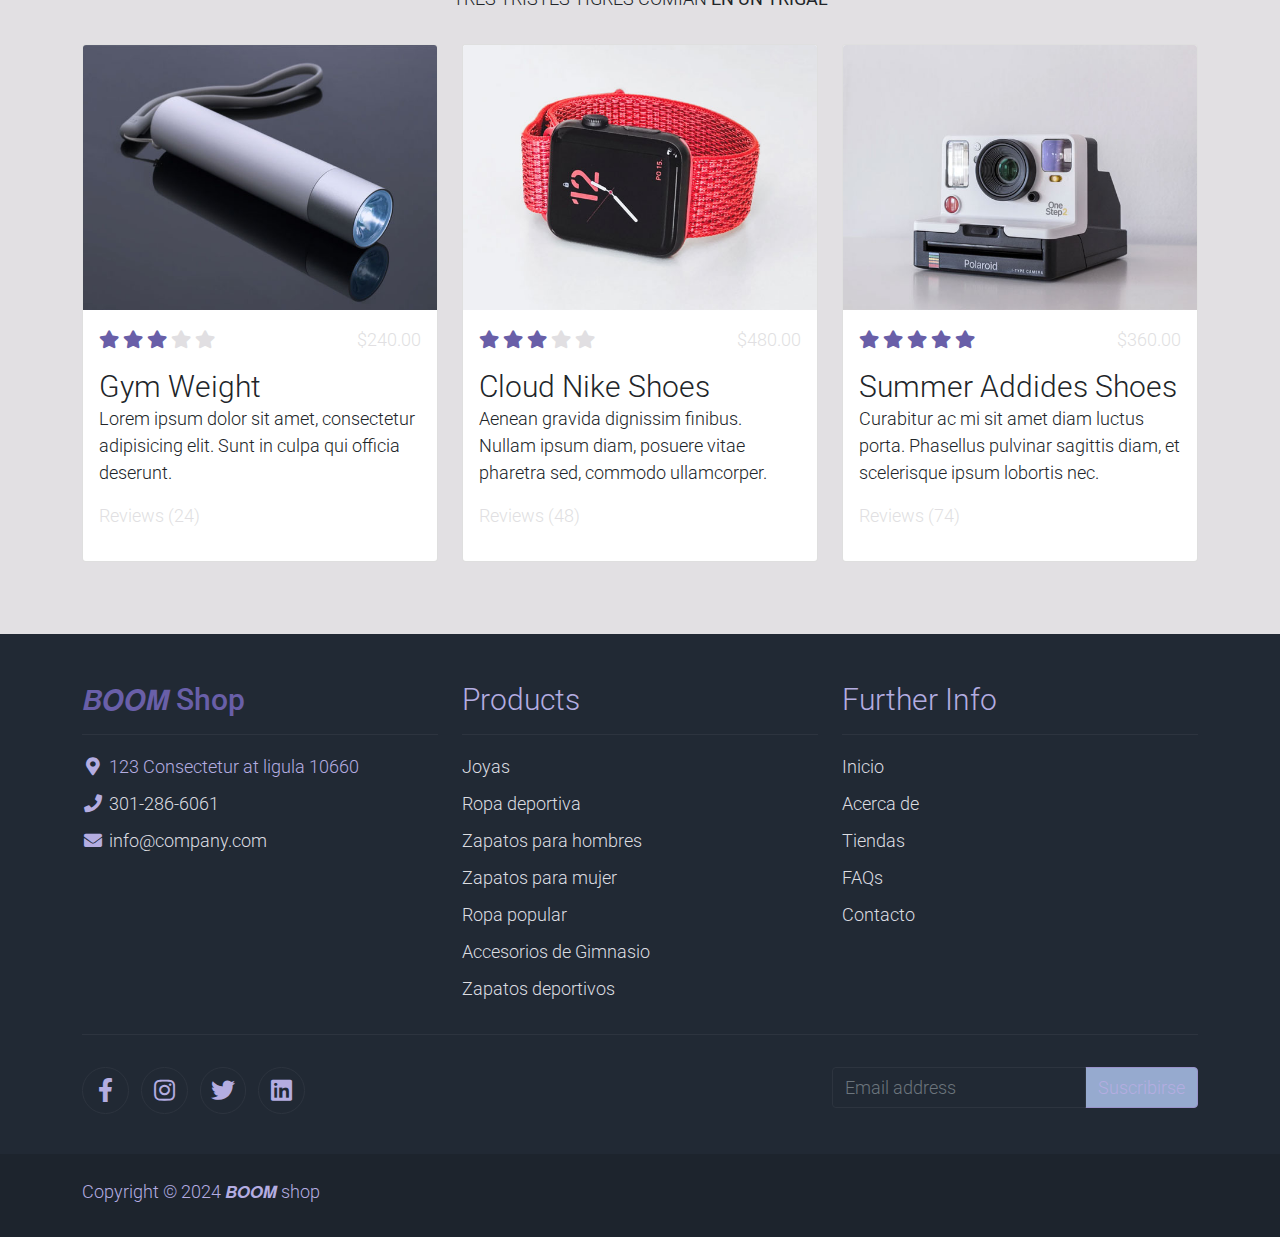
==== commit 28b5c329: "mas" ====
--- a/index.html
+++ b/index.html
@@ -76,7 +76,7 @@
                             <a class="nav-link" href="shop.html">Tienda</a>
                         </li>
                         <li class="nav-item">
-                            <a class="nav-link" href="contact.html">Contactos</a>
+                            <a class="nav-link" href="contact.html">Contacto</a>
                         </li>
                         
                         <li class="nav-item">
@@ -218,8 +218,7 @@
             <div class="col-lg-6 m-auto">
                 <h1 class="h1">Categorias del mes</h1>
                 <p>
-                    Excepteur sint occaecat cupidatat non proident, sunt in culpa qui officia
-                    deserunt mollit anim id est laborum.
+                    Las mejores categorias del mes
                 </p>
             </div>
         </div>
--- a/assets/css/templatemo.css
+++ b/assets/css/templatemo.css
@@ -52,7 +52,7 @@
 .text-warning { color: #695FA8 !important;}
 .text-muted { color: hsl(280, 5%, 88%) !important;}
 .text-success { color: #695FA8 !important;}
-.text-light { color: #695FA8 !important;}
+.text-light { color: #b4ade1 !important;}
 .bg-dark { background-color: #212934 !important;}
 .bg-light { background-color: #e2e0e3 !important;}
 .bg-black { background-color: #1d242d !important;}
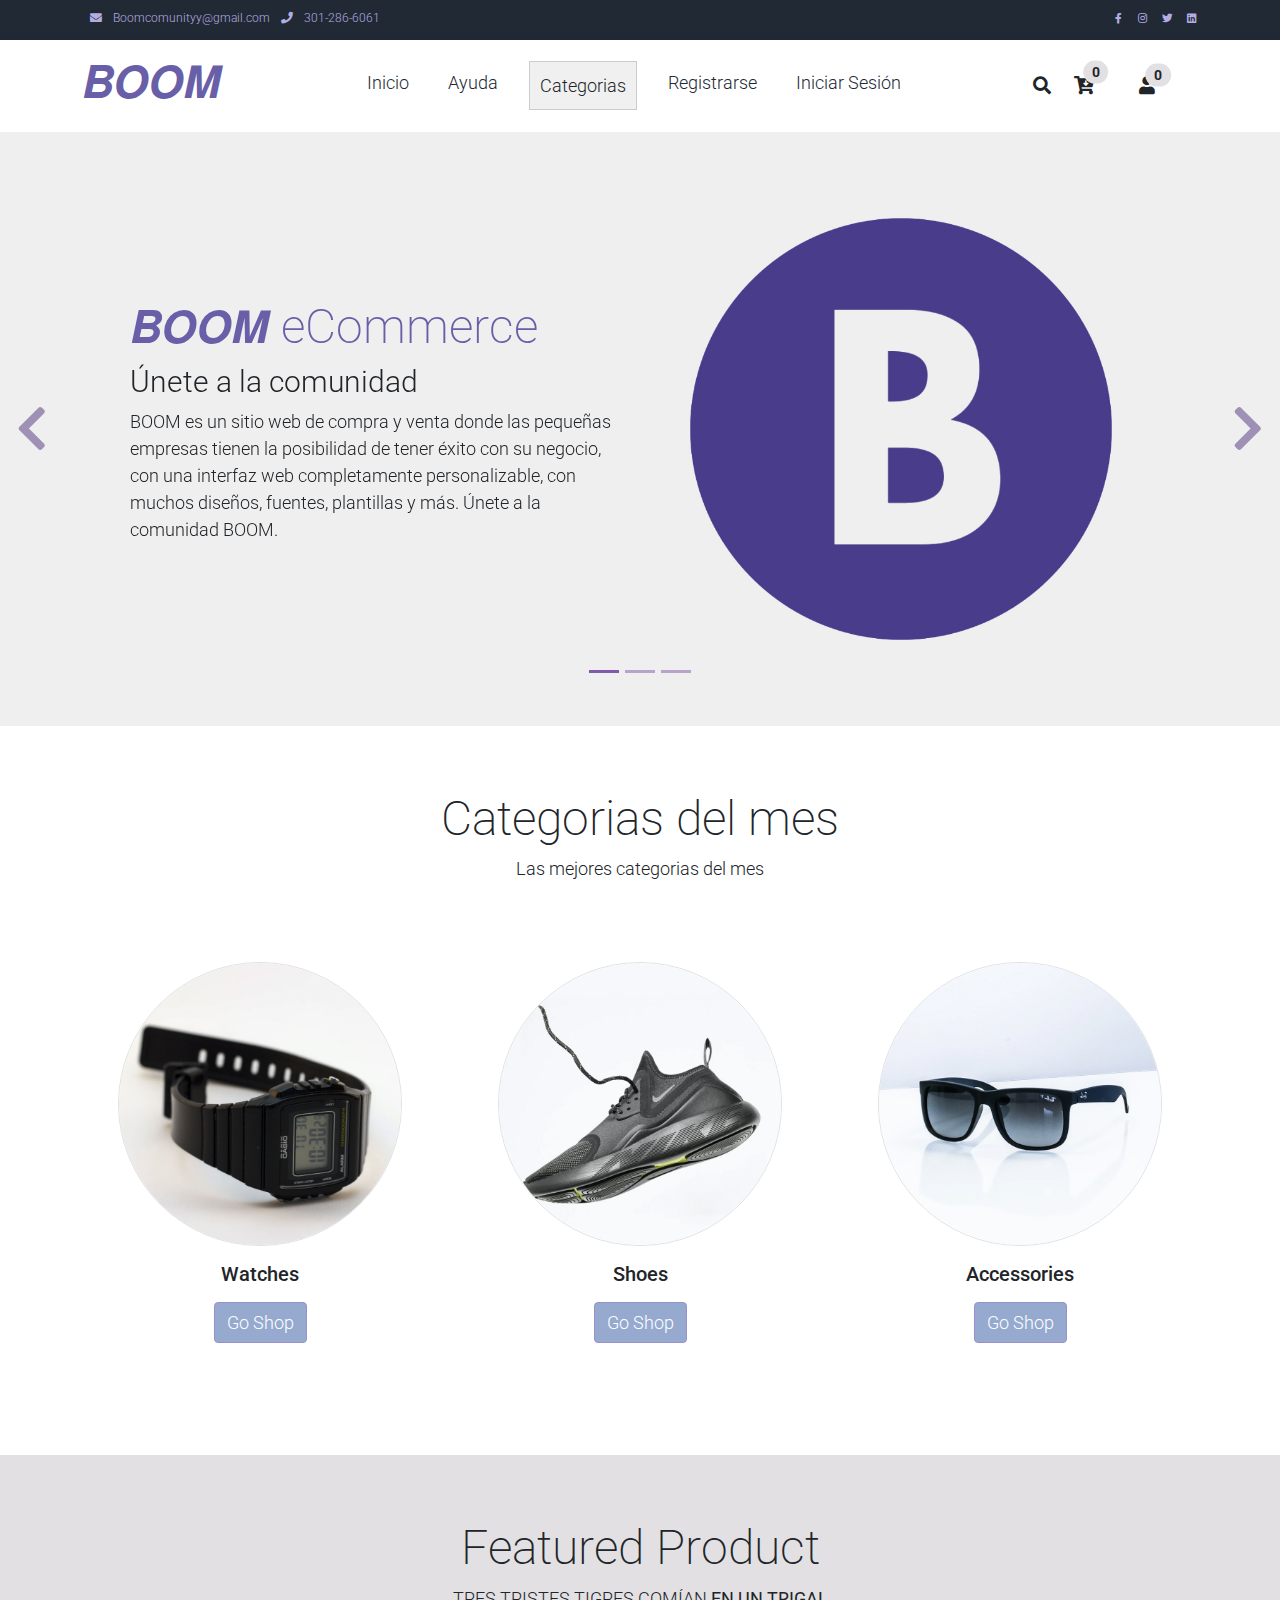
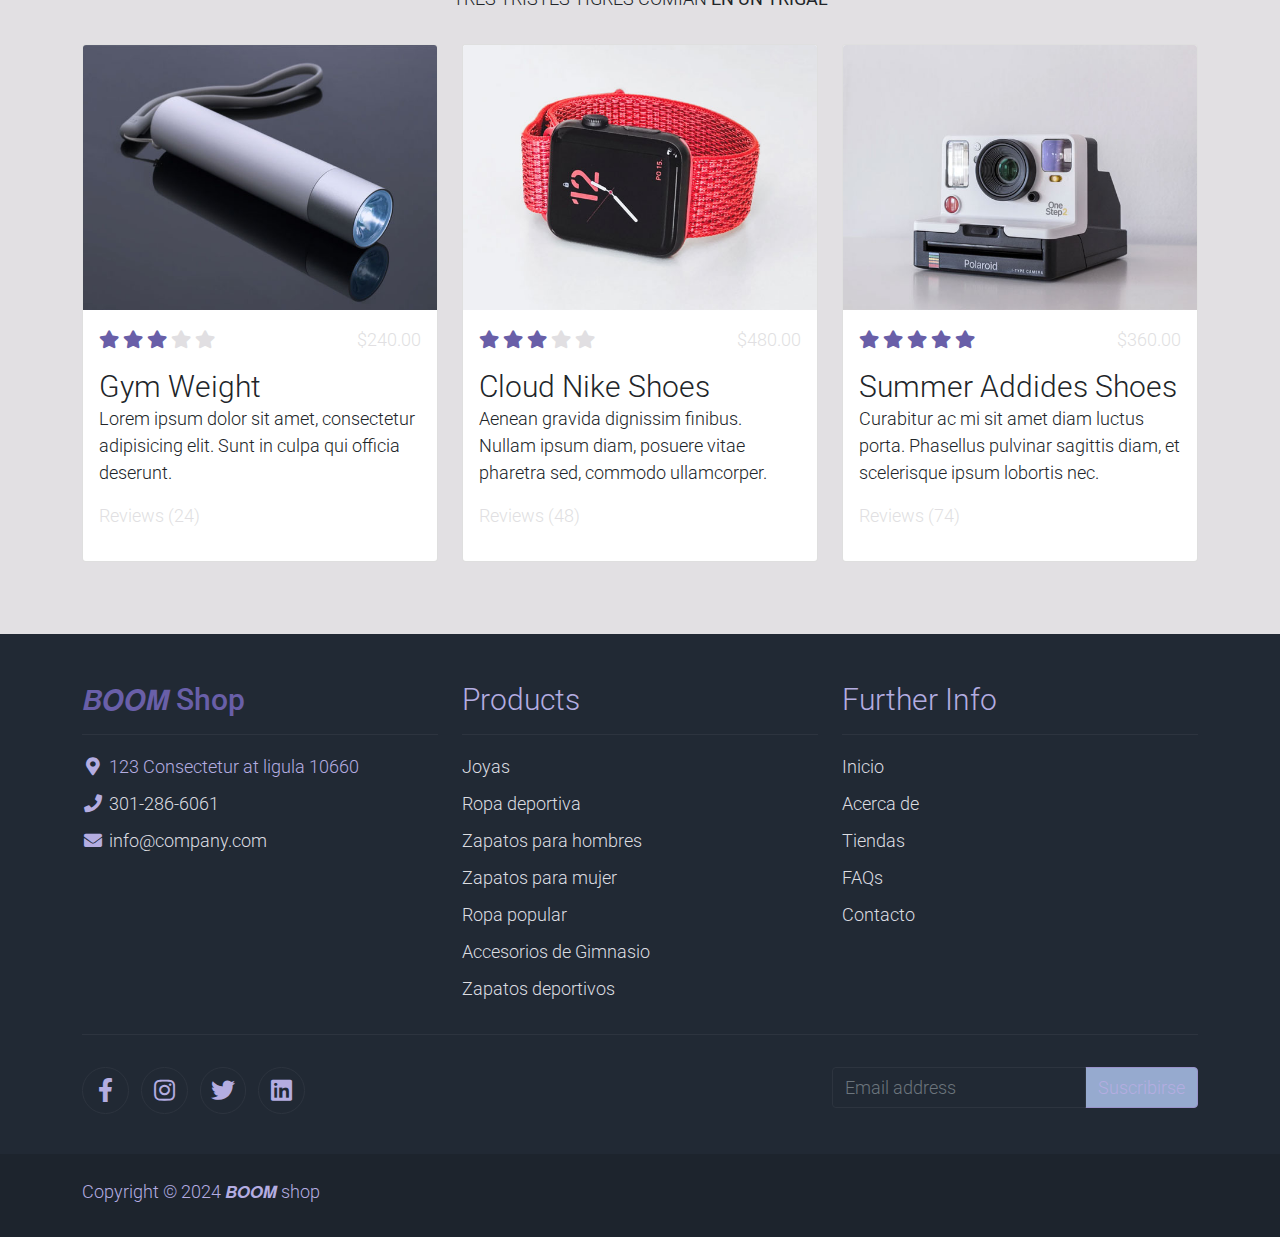
==== commit cf84919e: "cambie cosas de la barra, falta cudrar bien las lista de categorias" ====
--- a/index.html
+++ b/index.html
@@ -70,13 +70,18 @@
                             <a class="nav-link" href="index.html">Inicio</a>
                         </li>
                         <li class="nav-item">
-                            <a class="nav-link" href="about.html">Acerca de</a>
-                        </li>
+                            <a class="nav-link" href="about.html">Ayuda </a>
+                        </li>
+                       
                         <li class="nav-item">
-                            <a class="nav-link" href="shop.html">Tienda</a>
-                        </li>
-                        <li class="nav-item">
-                            <a class="nav-link" href="contact.html">Contacto</a>
+                            <div class="trigger">Categorias</div>
+
+                            <!-- La lista que se mostrará cuando se pasa el cursor por encima del elemento -->
+                            <ul class="tooltip-list">
+                              <li>Elemento 1</li>
+                              <li>Elemento 2</li>
+                              <li>Elemento 3</li>
+                            </ul>
                         </li>
                         
                         <li class="nav-item">
@@ -85,6 +90,7 @@
                         <li class="nav-item">
                             <a class="nav-link" href="Log_in.html">Iniciar Sesión</a>
                         </li>
+                     
                     </ul>
                 </div>
                 <div class="navbar align-self-center d-flex">
--- a/assets/css/templatemo.css
+++ b/assets/css/templatemo.css
@@ -56,7 +56,7 @@
 .bg-dark { background-color: #212934 !important;}
 .bg-light { background-color: #e2e0e3 !important;}
 .bg-black { background-color: #1d242d !important;}
-.bg-success { background-color: #695FA8 !important;}
+.bg-success { background-color: #b8b4d3 !important;}
 .btn-success {
   background-color: #96aacf !important;
   border-color: #9992CA !important;
--- a/assets/css/custom.css
+++ b/assets/css/custom.css
@@ -13,4 +13,24 @@
     cursor: pointer;   
 
   }
+/* Estilos para el elemento que desencadena la aparición de la lista */
+.trigger {
+  background-color: #f0f0f0;
+  padding: 10px;
+  border: 1px solid #ccc;
+  cursor: pointer; /* Cambia el cursor a una mano para indicar que se puede interactuar */
+}
 
+/* Estilos para la lista que se mostrará */
+.tooltip-list {
+  position: absolute; /* Posición absoluta para que se muestre encima de la página */
+  background-color: #fff;
+  border: 1px solid #ccc;
+  padding: 10px;
+  display: none; /* Ocultamos la lista por defecto */
+}
+
+/* Estilos para mostrar la lista cuando se pasa el cursor por encima del elemento */
+.trigger:hover + .tooltip-list {
+  display: block; /* Mostramos la lista cuando se pasa el cursor por encima del elemento */
+}